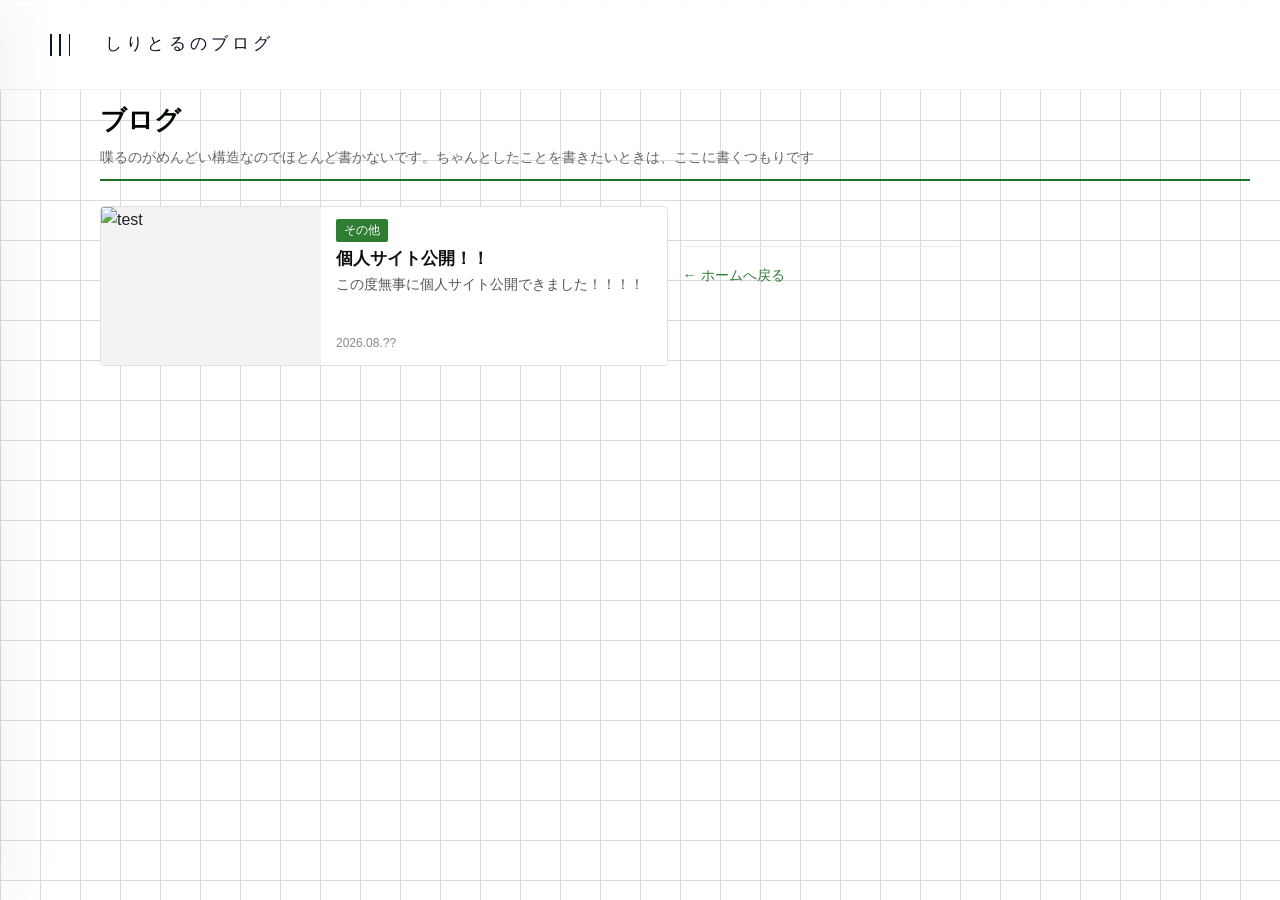
==== blog/index.html @ 752262f5 "完成したよ！！" ====
<!DOCTYPE html>
<html lang="ja">
<head>
  <meta charset="UTF-8">
  <meta name="viewport" content="width=device-width, initial-scale=1.0">
  <title>しりとるのブログ</title>
  
  <!-- Webフォント (Google Fonts) -->
  <link rel="preconnect" href="https://fonts.googleapis.com">
  <link rel="preconnect" href="https://fonts.gstatic.com" crossorigin>

  <!-- CSSの読み込み -->
  <link rel="stylesheet" href="../sidebar/style.css">
  <link rel="stylesheet" href="./style.css">
  <link rel="stylesheet" href="../masume/masume.css">
</head>
<body>

  <!-- ヘッダー -->
  <header class="header">
    <button class="hamburger-btn" id="menuBtn" aria-label="メニューを開く">
      <span></span>
      <span></span>
      <span></span>
    </button>
    <div class="header-title">しりとるのブログ</div>
  </header>

  <!-- メイン内容 -->
  <main>
      <div class="content-wrapper">
    <main>
      
      <header class="page-header">
        <h1 class="page-title">ブログ</h1>
        <p class="page-desc">喋るのがめんどい構造なのでほとんど書かないです。ちゃんとしたことを書きたいときは、ここに書くつもりです</p>
      </header>

      <section class="gallery-container">
        
        <a href="../blog/1/index.html" class="gallery-card">
          <div class="card-image">
            <img src="../sozai/AIKON.jpg" alt="test">
          </div>
          <div class="card-content">
            <span class="card-tag">その他</span>
            <h2 class="card-title">個人サイト公開！！</h2>
            <p class="card-text">この度無事に個人サイト公開できました！！！！</p>
            <time class="card-date">2026.08.??</time>
          </div>
        </a>


      <footer class="page-footer">
        <a href="../home/home.html" class="back-link">← ホームへ戻る</a>
      </footer>

    </main>
  </div>




  </main>

  <!-- JavaScriptの読み込み (サイドバーを自動生成・制御) -->
  <script src="../sidebar/script.js"></script>
</body>
</html>
---- sidebar/style.css ----
/* ------------------------------
   基本リセットとベーススタイル
------------------------------ */
* {
  box-sizing: border-box;
  margin: 0;
  padding: 0;
}

body {
  font-family: "Jost", "Helvetica Neue", Arial, "Hiragino Sans", "Hiragino Kaku Gothic ProN", "Meiryo", sans-serif;
  font-weight: 400; /* 300から400(標準)に調整 */
  color: #1e293b;
  line-height: 1.8;
  background-color: #f8fafc;
  overflow-x: hidden;
}

/* ------------------------------
   ヘッダー (透明感のある白いガラス)
------------------------------ */
.header {
  display: flex;
  align-items: center;
  height: 90px;
  padding: 0 50px;
  background-color: rgba(255, 255, 255, 0.85);
  backdrop-filter: blur(12px);
  -webkit-backdrop-filter: blur(12px);
  position: fixed;
  top: 0;
  left: 0;
  width: 100%;
  z-index: 10;
  border-bottom: 1px solid rgba(226, 232, 240, 0.6);
}

/* 縦3本線ハンバーガーボタン（極細の直線） */
.hamburger-btn {
  background: none;
  border: none;
  cursor: pointer;
  display: flex;
  flex-direction: row;
  justify-content: space-between;
  width: 20px;
  height: 22px;
  margin-right: 35px;
  padding: 0;
  transition: opacity 0.4s ease;
}

.hamburger-btn:hover {
  opacity: 0.5;
}

.hamburger-btn span {
  display: block;
  width: 1.5px; /* 線も少しだけ太く補正 */
  height: 100%;
  background-color: #0f172a;
}

.header-title {
  font-family: 'Jost', sans-serif;
  font-size: 1.05rem;
  font-weight: 500; /* 300から500(やや太め)に変更 */
  letter-spacing: 0.25em;
  text-transform: uppercase;
  color: #0f172a;
}

/* ------------------------------
   サイドバー (静かなすりガラス)
------------------------------ */
.sidebar {
  position: fixed;
  top: 0;
  left: 0;
  width: 360px;
  height: 100%;
  background-color: rgba(255, 255, 255, 0.88);
  backdrop-filter: blur(20px);
  -webkit-backdrop-filter: blur(20px);
  box-shadow: 20px 0 50px rgba(15, 23, 42, 0.04);
  z-index: 100;
  padding: 50px 40px;
  display: flex;
  flex-direction: column;
  
  transform: translateX(-100%);
  transition: transform 1.2s cubic-bezier(0.16, 1, 0.3, 1);
}

.sidebar.active {
  transform: translateX(0);
}

.sidebar-header {
  display: flex;
  justify-content: space-between;
  align-items: center;
  margin-bottom: 70px;
}

.close-btn {
  background: none;
  border: none;
  font-size: 2rem;
  font-weight: 400; /* 300から400に変更 */
  cursor: pointer;
  color: #64748b;
  transition: color 0.4s ease;
  line-height: 1;
  font-family: 'Jost', sans-serif;
}

.close-btn:hover {
  color: #0f172a;
}

/* ------------------------------
   サイドバーのメニュー (番号付き)
------------------------------ */
.sidebar-menu {
  list-style: none;
  counter-reset: menu-counter;
}

.sidebar-menu li {
  margin-bottom: 35px;
}

.sidebar-menu a {
  text-decoration: none;
  color: #1e293b;
  
  font-size: 1.15rem;
  font-weight: 500; /* 300から500(中太)に変更 */
  display: flex;
  align-items: center;
  transition: color 0.4s ease, transform 0.4s ease;
  letter-spacing: 0.15em;
}

.sidebar-menu a::before {
  counter-increment: menu-counter;
  content: "0" counter(menu-counter);
  font-family: 'Jost', sans-serif;
  font-size: 0.8rem;
  color: #64748b; /* 数字が見やすいよう少し濃い色に変更 */
  margin-right: 25px;
  font-weight: 400; /* 300から400に変更 */
  letter-spacing: 0.2em;
}

.sidebar-menu a:hover {
  color: #0284c7;
  transform: translateX(8px);
}

/* ------------------------------
   背景の曇り（オーバーレイ）
------------------------------ */
.overlay {
  position: fixed;
  top: 0;
  left: 0;
  width: 100%;
  height: 100%;
  background-color: rgba(15, 23, 42, 0.15);
  backdrop-filter: blur(8px);
  -webkit-backdrop-filter: blur(8px);
  opacity: 0;
  visibility: hidden;
  transition: opacity 1.2s cubic-bezier(0.16, 1, 0.3, 1), visibility 1.2s;
  z-index: 90;
}

.overlay.active {
  opacity: 1;
  visibility: visible;
}

main {
  padding-top: 120px;
  padding-left: 50px;
}
---- blog/style.css ----
/* ==========================================
   四角2個分サイズ（ワイド型）CSS
   ベース：白（#FFFFFF）
   文字色：黒・ダークグレー（#222222）
   差し色：ほうれん草色（#2E7D32）
   ========================================== */

/* 1. リセット・全体設定 */
html, body {
  margin: 0 !important;
  padding: 0 !important;
  background-color: #ffffff;
  color: #222222;
  font-family: -apple-system, BlinkMacSystemFont, "Segoe UI", "メイリオ", Meiryo, sans-serif;
  line-height: 1.6;
}



main {
  padding-top: 50px;
  padding-right: 15px; /* 右端ギリギリまで広げる */
  padding-bottom: 50px;
  width: 100%;
  box-sizing: border-box;
}

/* 2. ページヘッダー */
.page-header {
  margin-bottom: 25px;
  border-bottom: 2px solid #1f7423;
  padding-bottom: 10px;
}

.page-title {
  font-size: 1.6rem;
  font-weight: 600;
  margin: 0 0 5px 0;
  color: #000800;
}

.page-desc {
  font-size: 0.9rem;
  color: #666666;
  margin: 0;
}

/* 3. ギャラリー（2コマ跨ぎのグリッドレイアウト） */
.gallery-container {
  display: grid;
  /* 標準の1コマを最小220pxに設定 */
  grid-template-columns: repeat(auto-fill, minmax(220px, 1fr));
  gap: 15px;
  width: 100%;
}

/* 各記事カード（2コマ分を一体化） */
.gallery-card {
  /* 2つのセル（四角2個分）をぶち抜きで連結 */
  grid-column: span 2;
  
  display: flex;
  flex-direction: row; /* 横幅が広いので画像と本文を左右に配置してスッキリ見せる */
  height: 160px;       /* ボタンの高さを一定に固定 */
  
  background: #ffffff;
  border: 1px solid #e0e0e0;
  border-radius: 4px;
  overflow: hidden;
  text-decoration: none;
  color: inherit;
  box-sizing: border-box;
  transition: border-color 0.2s ease, box-shadow 0.2s ease, transform 0.2s ease;
}

/* カードホバー時の効果 */
.gallery-card:hover {
  border-color: #2e7d32;
  box-shadow: 0 4px 12px rgba(46, 125, 50, 0.2);
  transform: translateY(-2px);
}

/* 画像エリア（左側に配置） */
.card-image {
  width: 220px; /* 左側画像エリアの幅を固定 */
  height: 100%;
  background-color: #f3f3f3;
  flex-shrink: 0;
  overflow: hidden;
}

.card-image img {
  width: 100%;
  height: 100%;
  object-fit: cover;
  display: block;
}

/* テキストコンテンツ領域（右側に配置） */
.card-content {
  padding: 12px 15px;
  display: flex;
  flex-direction: column;
  flex-grow: 1;
  overflow: hidden;
}

.card-tag {
  align-self: flex-start;
  font-size: 0.75rem;
  color: #ffffff;
  background-color: #2e7d32;
  padding: 2px 8px;
  border-radius: 2px;
  margin-bottom: 6px;
}

.card-title {
  font-size: 1.05rem;
  font-weight: bold;
  margin: 0 0 4px 0;
  color: #111111;
  line-height: 1.3;
  white-space: nowrap;
  overflow: hidden;
  text-overflow: ellipsis; /* 長いタイトルは省略 (...) */
}

.card-text {
  font-size: 0.85rem;
  color: #555555;
  margin: 0 0 8px 0;
  display: -webkit-box;
  -webkit-line-clamp: 2; /* 本文は2行まで表示 */
  -webkit-box-orient: vertical;
  overflow: hidden;
}

.card-date {
  font-size: 0.75rem;
  color: #888888;
  margin-top: auto;
}

/* 4. フッターナビ */
.page-footer {
  margin-top: 40px;
  padding-top: 15px;
  border-top: 1px solid #eee;
}

.back-link {
  color: #2e7d32;
  text-decoration: none;
  font-size: 0.9rem;
  font-weight: 500;
}

.back-link:hover {
  text-decoration: underline;
}

/* 5. レスポンシブ調整（画面幅が狭い場合） */
@media (max-width: 600px) {
  .gallery-card {
    grid-column: span 1; /* スマホなど狭い画面では1コマ表示に戻す */
    flex-direction: column;
    height: auto;
  }
  .card-image {
    width: 100%;
    height: 140px;
  }
}
---- masume/masume.css ----
body {
  margin: 0;
  min-height: 100vh; /* 画面全体の高さを確保 */
  background-size: 40px 40px;
  background-image: 
    linear-gradient(to right, #dadada 1px, transparent 1px), 
    linear-gradient(to bottom, #dadada 1px, transparent 1px);
  background-color: #ffffff;
}
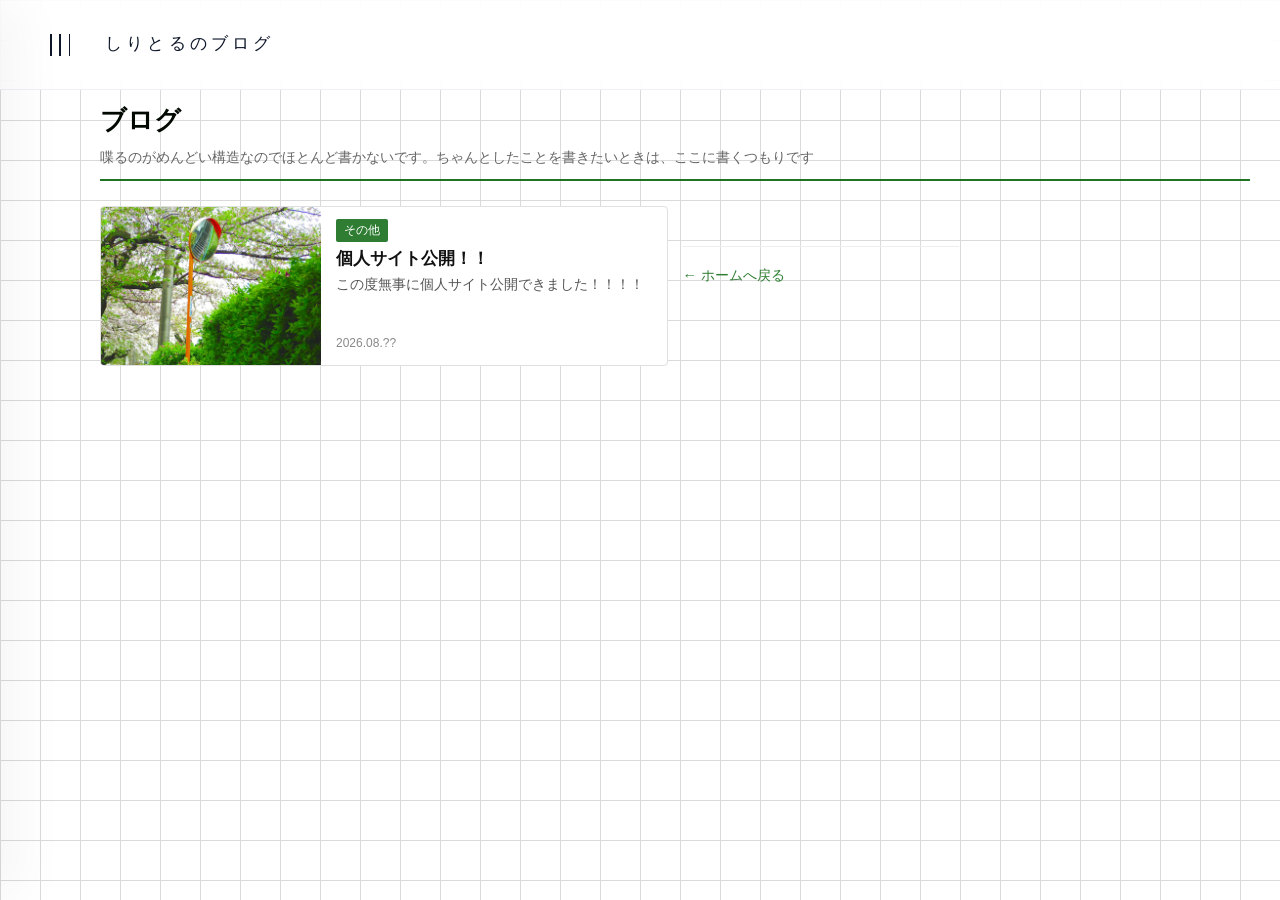
==== commit 5501bdd1: "ブログが表示されない問題を改善" ====
--- a/blog/index.html
+++ b/blog/index.html
@@ -38,9 +38,9 @@
 
       <section class="gallery-container">
         
-        <a href="../blog/1/index.html" class="gallery-card">
+        <a href="../../blog/1/index.html" class="gallery-card">
           <div class="card-image">
-            <img src="../sozai/AIKON.jpg" alt="test">
+            <img src="../../sozai/AIKON.jpg" alt="test">
           </div>
           <div class="card-content">
             <span class="card-tag">その他</span>
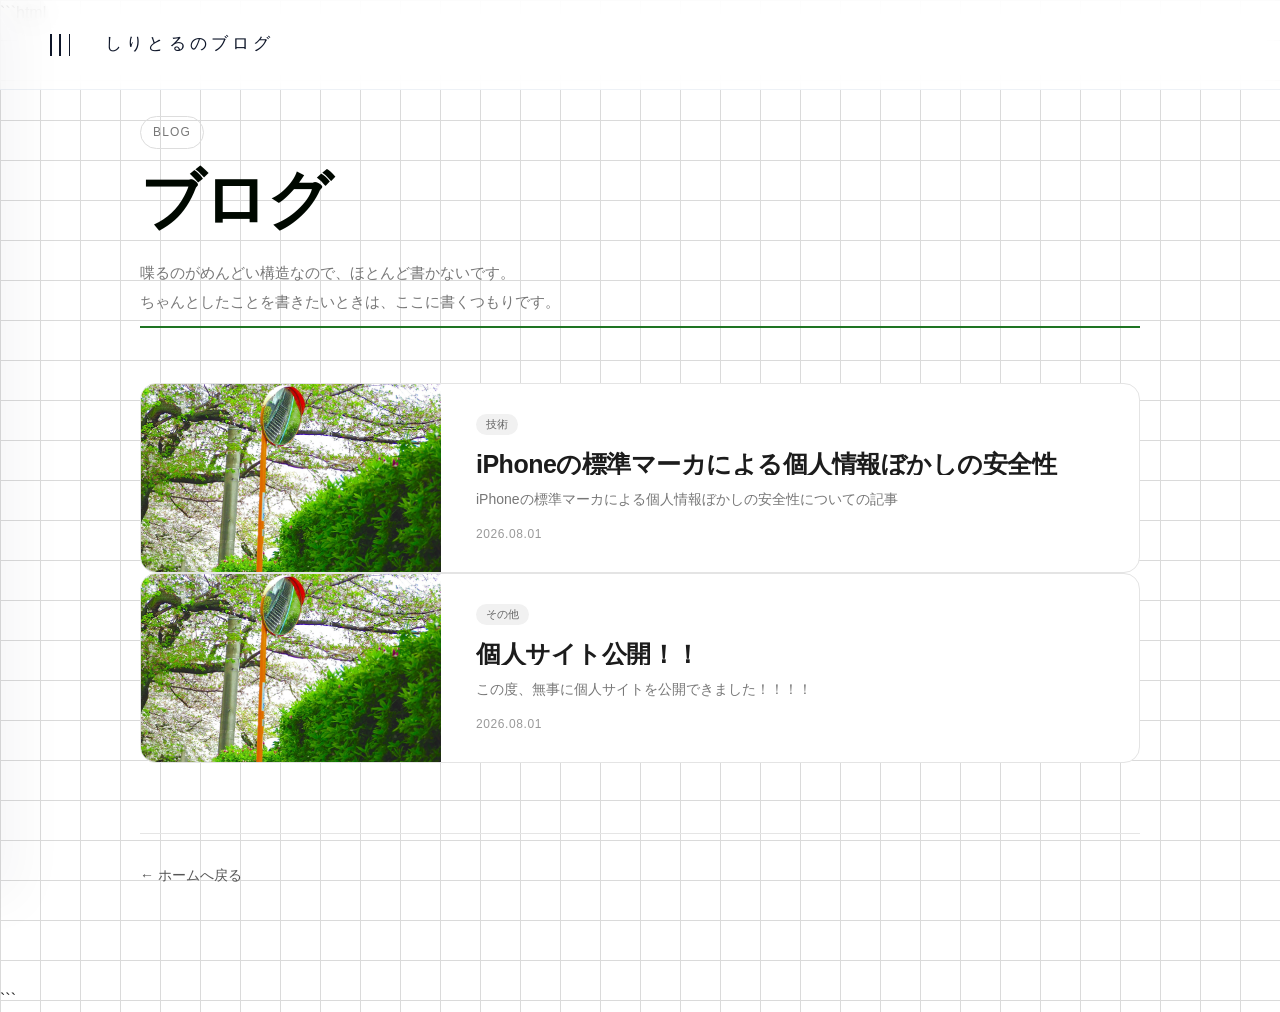
==== commit 258e344b: "ブログの更新iPhoneの標準マーカによる個人情報ぼかしの安全性,そのたもろもろ" ====
--- a/blog/index.html
+++ b/blog/index.html
@@ -1,69 +1,516 @@
+```html
 <!DOCTYPE html>
 <html lang="ja">
 <head>
   <meta charset="UTF-8">
   <meta name="viewport" content="width=device-width, initial-scale=1.0">
+
   <title>しりとるのブログ</title>
-  
-  <!-- Webフォント (Google Fonts) -->
+
   <link rel="preconnect" href="https://fonts.googleapis.com">
   <link rel="preconnect" href="https://fonts.gstatic.com" crossorigin>
 
-  <!-- CSSの読み込み -->
   <link rel="stylesheet" href="../sidebar/style.css">
   <link rel="stylesheet" href="./style.css">
   <link rel="stylesheet" href="../masume/masume.css">
+
+  <style>
+
+    /* ==========================================
+       基本
+    ========================================== */
+
+    main {
+      width: min(1000px, calc(100% - 40px));
+      margin: 0 auto;
+      padding: 90px 0 100px;
+    }
+
+
+    /* ==========================================
+       ページヘッダー
+    ========================================== */
+
+    .page-header {
+      margin-bottom: 55px;
+    }
+
+    .page-label {
+      display: inline-block;
+      margin-bottom: 15px;
+      padding: 6px 12px;
+
+      border: 1px solid #ddd;
+      border-radius: 999px;
+
+      color: #777;
+      font-size: 12px;
+      letter-spacing: 0.1em;
+    }
+
+    .page-title {
+      margin: 0;
+
+      font-size: clamp(38px, 7vw, 64px);
+      line-height: 1.15;
+      letter-spacing: -0.04em;
+    }
+
+    .page-desc {
+      max-width: 700px;
+      margin: 22px 0 0;
+
+      color: #777;
+      font-size: 15px;
+      line-height: 1.9;
+    }
+
+
+    /* ==========================================
+       ブログ一覧
+    ========================================== */
+
+    .gallery-container {
+      display: flex;
+      flex-direction: column;
+      gap: 24px;
+    }
+
+
+    /* ==========================================
+       ブログカード
+    ========================================== */
+
+    .gallery-card {
+      display: grid;
+
+      /*
+       * 左：画像
+       * 右：記事情報
+       */
+      grid-template-columns: 300px 1fr;
+
+      min-height: 190px;
+
+      overflow: hidden;
+
+      border: 1px solid #e4e4e4;
+      border-radius: 16px;
+
+      background: #fff;
+
+      color: inherit;
+      text-decoration: none;
+
+      transition:
+        transform 0.25s ease,
+        box-shadow 0.25s ease,
+        border-color 0.25s ease;
+    }
+
+    .gallery-card:hover {
+      transform: translateY(-3px);
+
+      border-color: #d5d5d5;
+
+      box-shadow:
+        0 12px 30px rgba(0, 0, 0, 0.07);
+    }
+
+
+    /* ==========================================
+       左側：画像
+    ========================================== */
+
+    .card-image {
+      width: 100%;
+      height: 100%;
+
+      min-height: 190px;
+
+      overflow: hidden;
+
+      background: #f2f2f2;
+    }
+
+    .card-image img {
+      display: block;
+
+      width: 100%;
+      height: 100%;
+
+      object-fit: cover;
+
+      transition:
+        transform 0.5s ease;
+    }
+
+    .gallery-card:hover .card-image img {
+      transform: scale(1.04);
+    }
+
+
+    /* ==========================================
+       右側：記事情報
+    ========================================== */
+
+    .card-content {
+      display: flex;
+      flex-direction: column;
+
+      justify-content: center;
+
+      padding: 30px 35px;
+    }
+
+
+    /* タグ */
+
+    .card-tag {
+      align-self: flex-start;
+
+      margin-bottom: 12px;
+      padding: 5px 10px;
+
+      border-radius: 999px;
+
+      background: #f1f1f1;
+      color: #666;
+
+      font-size: 11px;
+      line-height: 1;
+    }
+
+
+    /* タイトル */
+
+    .card-title {
+      margin: 0;
+
+      color: #1c1c1c;
+
+      font-size: 25px;
+      line-height: 1.4;
+      letter-spacing: -0.02em;
+    }
+
+
+    /* 説明 */
+
+    .card-text {
+      max-width: 600px;
+
+      margin: 12px 0 18px;
+
+      color: #777;
+
+      font-size: 14px;
+      line-height: 1.8;
+    }
+
+
+    /* 日付 */
+
+    .card-date {
+      color: #999;
+
+      font-size: 12px;
+      letter-spacing: 0.05em;
+    }
+
+
+    /* ==========================================
+       フッター
+    ========================================== */
+
+    .page-footer {
+      margin-top: 70px;
+
+      padding-top: 30px;
+
+      border-top: 1px solid #e5e5e5;
+    }
+
+    .back-link {
+      display: inline-flex;
+      align-items: center;
+
+      color: #555;
+
+      font-size: 14px;
+      text-decoration: none;
+
+      transition: opacity 0.2s ease;
+    }
+
+    .back-link:hover {
+      opacity: 0.55;
+    }
+
+
+    /* ==========================================
+       スマートフォン
+    ========================================== */
+
+    @media (max-width: 700px) {
+
+      main {
+        width: calc(100% - 28px);
+        padding-top: 70px;
+      }
+
+      /*
+       * スマホでは画像を上、
+       * 記事情報を下にする
+       */
+
+      .gallery-card {
+        display: flex;
+        flex-direction: column;
+      }
+
+      .card-image {
+        height: 210px;
+        min-height: 0;
+      }
+
+      .card-content {
+        padding: 22px;
+      }
+
+      .card-title {
+        font-size: 21px;
+      }
+
+      .card-text {
+        font-size: 14px;
+      }
+
+    }
+
+  </style>
 </head>
+
+
 <body>
 
-  <!-- ヘッダー -->
+  <!-- ==========================================
+       ヘッダー
+  ========================================== -->
+
   <header class="header">
-    <button class="hamburger-btn" id="menuBtn" aria-label="メニューを開く">
+
+    <button
+      class="hamburger-btn"
+      id="menuBtn"
+      aria-label="メニューを開く"
+    >
       <span></span>
       <span></span>
       <span></span>
     </button>
-    <div class="header-title">しりとるのブログ</div>
+
+    <div class="header-title">
+      しりとるのブログ
+    </div>
+
   </header>
 
-  <!-- メイン内容 -->
+
+  <!-- ==========================================
+       メイン
+  ========================================== -->
+
   <main>
-      <div class="content-wrapper">
-    <main>
+
+    <!-- ページタイトル -->
+
+    <header class="page-header">
+
+      <span class="page-label">
+        BLOG
+      </span>
+
+      <h1 class="page-title">
+        ブログ
+      </h1>
+
+      <p class="page-desc">
+        喋るのがめんどい構造なので、ほとんど書かないです。<br>
+        ちゃんとしたことを書きたいときは、ここに書くつもりです。
+      </p>
+
+    </header>
+
+
+    <!-- ==========================================
+         記事一覧
+    ========================================== -->
+
+<!-- iPhoneの標準マーカによる個人情報ぼかしの安全性 -->
+
+      <a
+        href="2/inde.html"
+        class="gallery-card"
+      >
+
+        <!-- 左：画像 -->
+
+        <div class="card-image">
+
+          <img
+            src="../../sozai/AIKON.jpg"
+            alt="個人サイト公開の記事アイコン"
+          >
+
+        </div>
+
+
+        <!-- 右：記事情報 -->
+
+        <div class="card-content">
+
+          <span class="card-tag">
+            技術
+          </span>
+
+          <h2 class="card-title">
+        iPhoneの標準マーカによる個人情報ぼかしの安全性
+          </h2>
+
+          <p class="card-text">
+            iPhoneの標準マーカによる個人情報ぼかしの安全性についての記事
+          </p>
+
+          <time
+            class="card-date"
+            datetime="2026-08-01"
+          >
+            2026.08.01
+          </time>
+
+        </div>
+
+      </a>
+
+
+      <!-- 個人サイト公開 -->
+
+      <a
+        href="1/index.html"
+        class="gallery-card"
+      >
+
+        <!-- 左：画像 -->
+
+        <div class="card-image">
+
+          <img
+            src="../../sozai/AIKON.jpg"
+            alt="個人サイト公開の記事アイコン"
+          >
+
+        </div>
+
+
+        <!-- 右：記事情報 -->
+
+        <div class="card-content">
+
+          <span class="card-tag">
+            その他
+          </span>
+
+          <h2 class="card-title">
+            個人サイト公開！！
+          </h2>
+
+          <p class="card-text">
+            この度、無事に個人サイトを公開できました！！！！
+          </p>
+
+          <time
+            class="card-date"
+            datetime="2026-08-01"
+          >
+            2026.08.01
+          </time>
+
+        </div>
+
+      </a>
+
       
-      <header class="page-header">
-        <h1 class="page-title">ブログ</h1>
-        <p class="page-desc">喋るのがめんどい構造なのでほとんど書かないです。ちゃんとしたことを書きたいときは、ここに書くつもりです</p>
-      </header>
-
-      <section class="gallery-container">
-        
-        <a href="../../blog/1/index.html" class="gallery-card">
-          <div class="card-image">
-            <img src="../../sozai/AIKON.jpg" alt="test">
-          </div>
-          <div class="card-content">
-            <span class="card-tag">その他</span>
-            <h2 class="card-title">個人サイト公開！！</h2>
-            <p class="card-text">この度無事に個人サイト公開できました！！！！</p>
-            <time class="card-date">2026.08.??</time>
-          </div>
-        </a>
-
-
-      <footer class="page-footer">
-        <a href="../home/home.html" class="back-link">← ホームへ戻る</a>
-      </footer>
-
-    </main>
-  </div>
-
-
-
+
+
+      <!--
+      ==========================================
+      新しい記事を追加するとき
+      ==========================================
+
+      <a href="2/index.html" class="gallery-card">
+
+        <div class="card-image">
+
+          <img
+            src="../../sozai/ブログ画像.jpg"
+            alt="記事タイトル"
+          >
+
+        </div>
+
+        <div class="card-content">
+
+          <span class="card-tag">
+            技術
+          </span>
+
+          <h2 class="card-title">
+            記事タイトル
+          </h2>
+
+          <p class="card-text">
+            記事の説明をここに書きます。
+          </p>
+
+          <time
+            class="card-date"
+            datetime="2026-09-21"
+          >
+            2026.09.21
+          </time>
+
+        </div>
+
+      </a>
+
+      -->
+
+
+    </section>
+
+
+    <!-- ==========================================
+         フッター
+    ========================================== -->
+
+    <footer class="page-footer">
+
+      <a
+        href="../home/home.html"
+        class="back-link"
+      >
+        ← ホームへ戻る
+      </a>
+
+    </footer>
 
   </main>
 
-  <!-- JavaScriptの読み込み (サイドバーを自動生成・制御) -->
+
+  <!-- サイドバー -->
   <script src="../sidebar/script.js"></script>
+
 </body>
-</html>+</html>
+```
--- a/sidebar/style.css
+++ b/sidebar/style.css
@@ -185,4 +185,47 @@
 main {
   padding-top: 120px;
   padding-left: 50px;
-}+}
+
+/*以下スマホ処理*/
+
+/* =========================================
+   サイドバー・ヘッダーのスマホ対応
+========================================= */
+@media screen and (max-width: 768px) {
+  /* ヘッダーの高さと余白をスマホ向けに縮小 */
+  .header {
+    padding: 0 15px;
+    height: 60px;
+  }
+
+  .hamburger-btn {
+    margin-right: 15px;
+  }
+
+  /* タイトルの文字サイズを少し小さくして画面に収める */
+  .header-title {
+    font-size: 0.9rem;
+    letter-spacing: 0.1em;
+  }
+
+  /* スマホの画面幅に合わせてメインの開始位置を上げる */
+  main {
+    padding-top: 80px;
+  }
+
+  /* サイドバーの幅を固定(360px)から、画面幅の80%に変更 */
+  .sidebar {
+    width: 80vw;
+    padding: 30px 20px;
+  }
+
+  .sidebar-header {
+    margin-bottom: 40px;
+  }
+
+  /* メニューの文字サイズを調整 */
+  .sidebar-menu a {
+    font-size: 1rem;
+  }
+}
